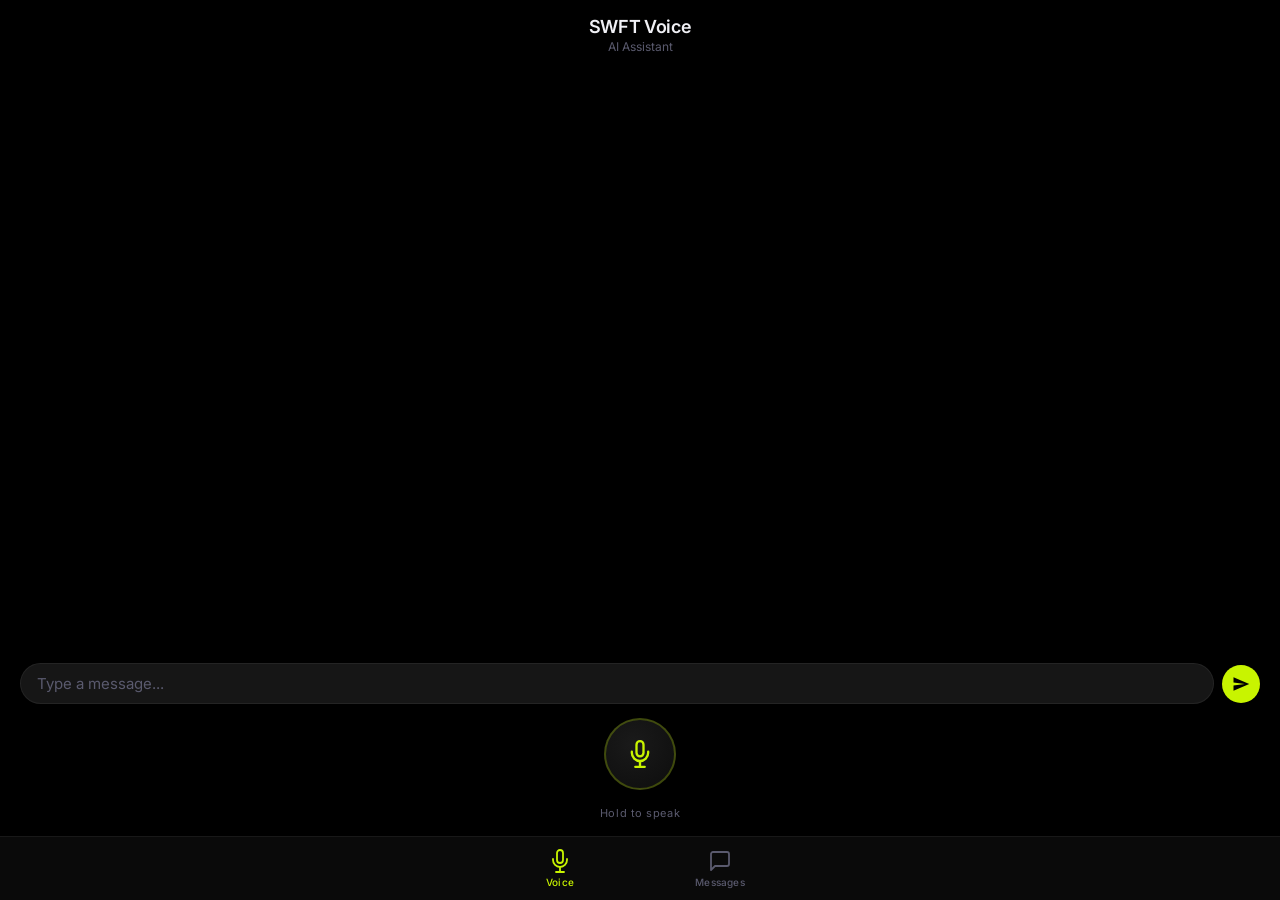
==== index.html @ 23e55fa4 "Add SWFT Voice messaging app with hold-to-speak and iMessage-style UI - index.html: Entry point with" ====
<!DOCTYPE html>
<html lang="en">
<head>
  <meta charset="UTF-8">
  <meta name="viewport" content="width=device-width, initial-scale=1.0, maximum-scale=1.0, user-scalable=no, viewport-fit=cover">
  <title>SWFT Voice</title>
  <link rel="stylesheet" href="theme.css">
  <style>
    /* Inline critical reset to prevent FOUC */
    html, body, #app { height: 100%; margin: 0; background: #000; }
  </style>
</head>
<body>
  <div id="app"></div>
  <script type="module" src="App.js"></script>
</body>
</html>
---- theme.css ----
/* ─── SWFT Voice — Dark Theme & Gemini Glow ─── */

@import url('https://fonts.googleapis.com/css2?family=SF+Pro+Text:wght@400;500;600&family=Inter:wght@300;400;500;600;700&display=swap');

:root {
  --bg: #000000;
  --surface: #0a0a0a;
  --surface2: #161616;
  --border: rgba(255,255,255,0.06);
  --accent: #c8f400;
  --accent-dim: rgba(200,244,0,0.25);
  --accent-glow: rgba(200,244,0,0.12);
  --text: #f0f0f5;
  --text-secondary: #8e8e93;
  --muted: #5a5a6e;
  --blue-bubble: #0b84fe;
  --gray-bubble: #2c2c2e;
  --danger: #ff453a;
  --font: 'Inter', -apple-system, BlinkMacSystemFont, 'Segoe UI', sans-serif;
}

* {
  margin: 0;
  padding: 0;
  box-sizing: border-box;
  -webkit-tap-highlight-color: transparent;
}

html, body {
  height: 100%;
  overflow: hidden;
}

body {
  background: var(--bg);
  color: var(--text);
  font-family: var(--font);
}

#app {
  height: 100%;
  display: flex;
  flex-direction: column;
}

/* ─── Gemini Glow Keyframes ─── */
@keyframes gemini-glow {
  0%, 100% {
    box-shadow:
      0 0 20px rgba(200,244,0,0.15),
      0 0 60px rgba(200,244,0,0.08),
      0 0 100px rgba(200,244,0,0.04);
  }
  50% {
    box-shadow:
      0 0 30px rgba(200,244,0,0.25),
      0 0 80px rgba(200,244,0,0.15),
      0 0 120px rgba(200,244,0,0.06);
  }
}

@keyframes gemini-pulse {
  0%, 100% { transform: scale(1); opacity: 0.6; }
  50% { transform: scale(1.08); opacity: 1; }
}

@keyframes gemini-ring {
  0% { transform: scale(0.8); opacity: 0.6; }
  50% { transform: scale(1.15); opacity: 0; }
  100% { transform: scale(0.8); opacity: 0.6; }
}

@keyframes recording-pulse {
  0%, 100% { transform: scale(1); }
  50% { transform: scale(1.12); }
}

@keyframes recording-ring {
  0% { transform: scale(1); opacity: 0.5; }
  100% { transform: scale(2.2); opacity: 0; }
}

@keyframes fade-in-up {
  from { opacity: 0; transform: translateY(12px); }
  to { opacity: 1; transform: translateY(0); }
}

@keyframes shimmer {
  0% { background-position: -200% 0; }
  100% { background-position: 200% 0; }
}

@keyframes typing-dot {
  0%, 60%, 100% { opacity: 0.3; transform: translateY(0); }
  30% { opacity: 1; transform: translateY(-4px); }
}

/* ─── Bottom Tab Bar ─── */
.tab-bar {
  display: flex;
  justify-content: center;
  gap: 0;
  background: #0a0a0a;
  border-top: 1px solid var(--border);
  padding: 8px 0;
  padding-bottom: max(8px, env(safe-area-inset-bottom));
  flex-shrink: 0;
}

.tab-btn {
  flex: 1;
  max-width: 160px;
  display: flex;
  flex-direction: column;
  align-items: center;
  gap: 3px;
  background: none;
  border: none;
  color: var(--muted);
  font-family: var(--font);
  font-size: 10px;
  font-weight: 500;
  letter-spacing: 0.02em;
  cursor: pointer;
  padding: 4px 0;
  transition: color 0.2s;
}

.tab-btn svg {
  width: 24px;
  height: 24px;
  fill: none;
  stroke: currentColor;
  stroke-width: 1.8;
  stroke-linecap: round;
  stroke-linejoin: round;
}

.tab-btn.active {
  color: var(--accent);
}

/* ─── Page Containers ─── */
.page {
  flex: 1;
  display: flex;
  flex-direction: column;
  overflow: hidden;
  min-height: 0;
}

/* ─── Voice Page ─── */
.voice-page {
  position: relative;
  background: var(--bg);
}

.voice-header {
  text-align: center;
  padding: 16px 20px 8px;
  flex-shrink: 0;
}

.voice-header h1 {
  font-size: 18px;
  font-weight: 600;
  letter-spacing: -0.02em;
  color: var(--text);
}

.voice-header .subtitle {
  font-size: 12px;
  color: var(--muted);
  margin-top: 2px;
}

/* Thread / scroll area */
.voice-thread {
  flex: 1;
  overflow-y: auto;
  padding: 12px 20px;
  display: flex;
  flex-direction: column;
  gap: 12px;
  min-height: 0;
  -webkit-mask-image: linear-gradient(
    to bottom,
    transparent 0%,
    black 8%,
    black 100%
  );
  mask-image: linear-gradient(
    to bottom,
    transparent 0%,
    black 8%,
    black 100%
  );
}

.voice-thread::-webkit-scrollbar { display: none; }

.voice-bubble {
  max-width: 82%;
  padding: 10px 14px;
  border-radius: 18px;
  font-size: 14px;
  line-height: 1.45;
  animation: fade-in-up 0.3s ease-out;
}

.voice-bubble.user {
  align-self: flex-end;
  background: var(--blue-bubble);
  color: #fff;
  border-bottom-right-radius: 6px;
}

.voice-bubble.ai {
  align-self: flex-start;
  background: var(--gray-bubble);
  color: var(--text);
  border-bottom-left-radius: 6px;
}

.voice-bubble .timestamp {
  font-size: 10px;
  color: rgba(255,255,255,0.4);
  margin-top: 4px;
}

/* Typing indicator */
.typing-indicator {
  display: flex;
  gap: 4px;
  padding: 12px 16px;
  align-self: flex-start;
  background: var(--gray-bubble);
  border-radius: 18px;
  border-bottom-left-radius: 6px;
  animation: fade-in-up 0.2s ease-out;
}

.typing-indicator span {
  width: 7px;
  height: 7px;
  background: var(--muted);
  border-radius: 50%;
  animation: typing-dot 1.4s infinite;
}

.typing-indicator span:nth-child(2) { animation-delay: 0.2s; }
.typing-indicator span:nth-child(3) { animation-delay: 0.4s; }

/* Voice controls area */
.voice-controls {
  flex-shrink: 0;
  display: flex;
  flex-direction: column;
  align-items: center;
  padding: 12px 20px 16px;
  gap: 14px;
}

/* Text input */
.voice-input-row {
  display: flex;
  width: 100%;
  gap: 8px;
  align-items: center;
}

.voice-input {
  flex: 1;
  background: var(--surface2);
  border: 1px solid var(--border);
  border-radius: 22px;
  padding: 10px 16px;
  color: var(--text);
  font-family: var(--font);
  font-size: 15px;
  outline: none;
  transition: border-color 0.2s;
}

.voice-input:focus {
  border-color: var(--accent-dim);
}

.voice-input::placeholder {
  color: var(--muted);
}

.send-btn {
  width: 38px;
  height: 38px;
  border-radius: 50%;
  background: var(--accent);
  border: none;
  cursor: pointer;
  display: flex;
  align-items: center;
  justify-content: center;
  flex-shrink: 0;
  transition: transform 0.15s, opacity 0.15s;
}

.send-btn:active { transform: scale(0.92); }

.send-btn svg {
  width: 18px;
  height: 18px;
  fill: #000;
}

/* Mic button */
.mic-container {
  position: relative;
  display: flex;
  align-items: center;
  justify-content: center;
}

.mic-btn {
  width: 72px;
  height: 72px;
  border-radius: 50%;
  background: radial-gradient(circle at 40% 35%, #1a1a1a, #0d0d0d);
  border: 2px solid var(--accent-dim);
  cursor: pointer;
  display: flex;
  align-items: center;
  justify-content: center;
  transition: transform 0.15s, border-color 0.2s;
  animation: gemini-glow 3s ease-in-out infinite;
  z-index: 2;
  touch-action: none;
  user-select: none;
}

.mic-btn svg {
  width: 28px;
  height: 28px;
  fill: none;
  stroke: var(--accent);
  stroke-width: 2;
  stroke-linecap: round;
  stroke-linejoin: round;
  transition: stroke 0.2s;
}

.mic-btn.recording {
  border-color: var(--danger);
  animation: recording-pulse 1s ease-in-out infinite;
}

.mic-btn.recording svg {
  stroke: var(--danger);
}

.mic-ring {
  position: absolute;
  width: 72px;
  height: 72px;
  border-radius: 50%;
  border: 1.5px solid var(--accent-dim);
  opacity: 0;
  pointer-events: none;
  z-index: 1;
}

.mic-btn.recording ~ .mic-ring {
  border-color: rgba(255,69,58,0.3);
  animation: recording-ring 1.5s ease-out infinite;
}

.mic-label {
  font-size: 11px;
  color: var(--muted);
  letter-spacing: 0.05em;
  margin-top: 2px;
}

/* ─── Messages Page (iMessage Style) ─── */
.messages-page {
  background: var(--bg);
}

.messages-header {
  display: flex;
  align-items: center;
  justify-content: space-between;
  padding: 14px 20px 10px;
  flex-shrink: 0;
}

.messages-header h1 {
  font-size: 28px;
  font-weight: 700;
  letter-spacing: -0.03em;
}

.messages-header .edit-btn {
  font-size: 14px;
  color: var(--accent);
  background: none;
  border: none;
  cursor: pointer;
  font-family: var(--font);
  font-weight: 500;
}

.messages-search {
  margin: 0 20px 10px;
  padding: 9px 14px;
  background: var(--surface2);
  border: none;
  border-radius: 12px;
  color: var(--text);
  font-family: var(--font);
  font-size: 14px;
  width: calc(100% - 40px);
  outline: none;
}

.messages-search::placeholder { color: var(--muted); }

.messages-list {
  flex: 1;
  overflow-y: auto;
  min-height: 0;
}

.messages-list::-webkit-scrollbar { display: none; }

.message-row {
  display: flex;
  align-items: center;
  gap: 12px;
  padding: 12px 20px;
  cursor: pointer;
  transition: background 0.15s;
  border-bottom: 1px solid var(--border);
}

.message-row:active {
  background: var(--surface2);
}

.avatar {
  width: 48px;
  height: 48px;
  border-radius: 50%;
  flex-shrink: 0;
  display: flex;
  align-items: center;
  justify-content: center;
  font-size: 18px;
  font-weight: 600;
  color: #fff;
}

.message-info {
  flex: 1;
  min-width: 0;
}

.message-top {
  display: flex;
  justify-content: space-between;
  align-items: baseline;
  gap: 8px;
}

.message-name {
  font-size: 15px;
  font-weight: 600;
  white-space: nowrap;
  overflow: hidden;
  text-overflow: ellipsis;
}

.message-time {
  font-size: 12px;
  color: var(--muted);
  flex-shrink: 0;
}

.message-preview {
  font-size: 13px;
  color: var(--text-secondary);
  white-space: nowrap;
  overflow: hidden;
  text-overflow: ellipsis;
  margin-top: 2px;
}

.swft-badge {
  display: inline-flex;
  align-items: center;
  gap: 3px;
  background: var(--accent-glow);
  color: var(--accent);
  font-size: 10px;
  font-weight: 600;
  padding: 2px 7px;
  border-radius: 6px;
  margin-left: 6px;
  vertical-align: middle;
  letter-spacing: 0.04em;
}

.swft-badge svg {
  width: 10px;
  height: 10px;
  fill: var(--accent);
}

.unread-dot {
  width: 10px;
  height: 10px;
  border-radius: 50%;
  background: var(--accent);
  flex-shrink: 0;
}
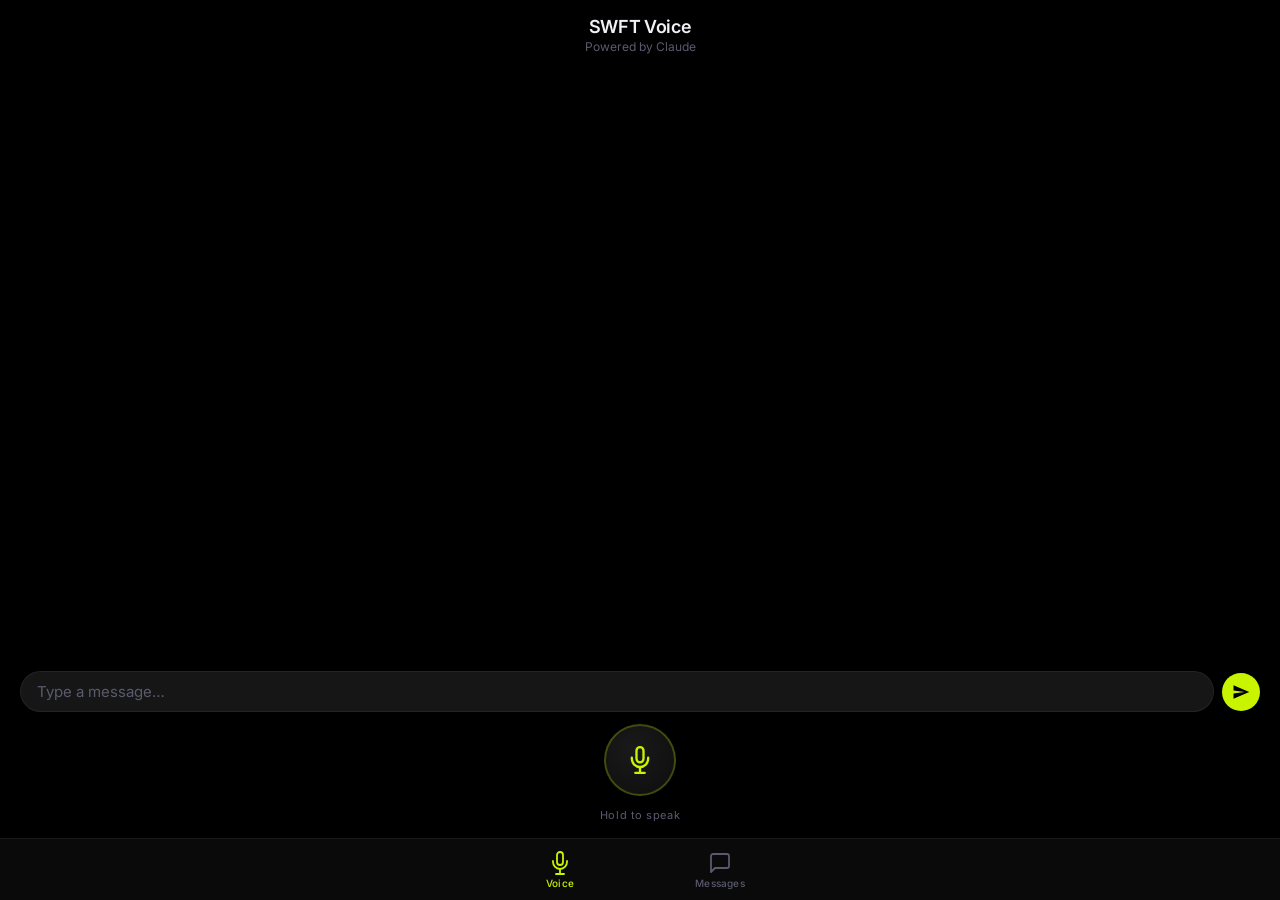
==== commit 9c908904: "Rebuild app from scratch with Claude + ElevenLabs APIs Clean rewrite of all files with APIs integrat" ====
--- a/index.html
+++ b/index.html
@@ -5,10 +5,6 @@
   <meta name="viewport" content="width=device-width, initial-scale=1.0, maximum-scale=1.0, user-scalable=no, viewport-fit=cover">
   <title>SWFT Voice</title>
   <link rel="stylesheet" href="theme.css">
-  <style>
-    /* Inline critical reset to prevent FOUC */
-    html, body, #app { height: 100%; margin: 0; background: #000; }
-  </style>
 </head>
 <body>
   <div id="app"></div>
--- a/theme.css
+++ b/theme.css
@@ -1,9 +1,8 @@
-/* ─── SWFT Voice — Dark Theme & Gemini Glow ─── */
-
-@import url('https://fonts.googleapis.com/css2?family=SF+Pro+Text:wght@400;500;600&family=Inter:wght@300;400;500;600;700&display=swap');
+/* ─── SWFT — Dark Theme & Gemini Glow ─── */
+@import url('https://fonts.googleapis.com/css2?family=Inter:wght@300;400;500;600;700&display=swap');
 
 :root {
-  --bg: #000000;
+  --bg: #000;
   --surface: #0a0a0a;
   --surface2: #161616;
   --border: rgba(255,255,255,0.06);
@@ -11,514 +10,135 @@
   --accent-dim: rgba(200,244,0,0.25);
   --accent-glow: rgba(200,244,0,0.12);
   --text: #f0f0f5;
-  --text-secondary: #8e8e93;
+  --text-sec: #8e8e93;
   --muted: #5a5a6e;
-  --blue-bubble: #0b84fe;
-  --gray-bubble: #2c2c2e;
-  --danger: #ff453a;
-  --font: 'Inter', -apple-system, BlinkMacSystemFont, 'Segoe UI', sans-serif;
+  --blue: #0b84fe;
+  --gray: #2c2c2e;
+  --red: #ff453a;
+  --font: 'Inter', -apple-system, BlinkMacSystemFont, sans-serif;
 }
 
-* {
-  margin: 0;
-  padding: 0;
-  box-sizing: border-box;
-  -webkit-tap-highlight-color: transparent;
+* { margin: 0; padding: 0; box-sizing: border-box; -webkit-tap-highlight-color: transparent; }
+html, body { height: 100%; overflow: hidden; }
+body { background: var(--bg); color: var(--text); font-family: var(--font); }
+#app { height: 100%; display: flex; flex-direction: column; }
+
+/* ── Animations ── */
+@keyframes glow {
+  0%, 100% { box-shadow: 0 0 20px rgba(200,244,0,.15), 0 0 60px rgba(200,244,0,.08); }
+  50% { box-shadow: 0 0 30px rgba(200,244,0,.25), 0 0 80px rgba(200,244,0,.15); }
 }
-
-html, body {
-  height: 100%;
-  overflow: hidden;
-}
-
-body {
-  background: var(--bg);
-  color: var(--text);
-  font-family: var(--font);
-}
-
-#app {
-  height: 100%;
-  display: flex;
-  flex-direction: column;
-}
-
-/* ─── Gemini Glow Keyframes ─── */
-@keyframes gemini-glow {
-  0%, 100% {
-    box-shadow:
-      0 0 20px rgba(200,244,0,0.15),
-      0 0 60px rgba(200,244,0,0.08),
-      0 0 100px rgba(200,244,0,0.04);
-  }
-  50% {
-    box-shadow:
-      0 0 30px rgba(200,244,0,0.25),
-      0 0 80px rgba(200,244,0,0.15),
-      0 0 120px rgba(200,244,0,0.06);
-  }
-}
-
-@keyframes gemini-pulse {
-  0%, 100% { transform: scale(1); opacity: 0.6; }
-  50% { transform: scale(1.08); opacity: 1; }
-}
-
-@keyframes gemini-ring {
-  0% { transform: scale(0.8); opacity: 0.6; }
-  50% { transform: scale(1.15); opacity: 0; }
-  100% { transform: scale(0.8); opacity: 0.6; }
-}
-
-@keyframes recording-pulse {
-  0%, 100% { transform: scale(1); }
-  50% { transform: scale(1.12); }
-}
-
-@keyframes recording-ring {
-  0% { transform: scale(1); opacity: 0.5; }
-  100% { transform: scale(2.2); opacity: 0; }
-}
-
-@keyframes fade-in-up {
-  from { opacity: 0; transform: translateY(12px); }
-  to { opacity: 1; transform: translateY(0); }
-}
-
-@keyframes shimmer {
-  0% { background-position: -200% 0; }
-  100% { background-position: 200% 0; }
-}
-
-@keyframes typing-dot {
-  0%, 60%, 100% { opacity: 0.3; transform: translateY(0); }
+@keyframes rec-pulse { 0%,100% { transform: scale(1); } 50% { transform: scale(1.12); } }
+@keyframes rec-ring { 0% { transform: scale(1); opacity: .5; } 100% { transform: scale(2.2); opacity: 0; } }
+@keyframes slide-up { from { opacity: 0; transform: translateY(10px); } to { opacity: 1; transform: translateY(0); } }
+@keyframes dot-bounce {
+  0%,60%,100% { opacity: .3; transform: translateY(0); }
   30% { opacity: 1; transform: translateY(-4px); }
 }
 
-/* ─── Bottom Tab Bar ─── */
+/* ── Tab Bar ── */
 .tab-bar {
-  display: flex;
-  justify-content: center;
-  gap: 0;
-  background: #0a0a0a;
-  border-top: 1px solid var(--border);
-  padding: 8px 0;
-  padding-bottom: max(8px, env(safe-area-inset-bottom));
+  display: flex; justify-content: center;
+  background: var(--surface); border-top: 1px solid var(--border);
+  padding: 8px 0; padding-bottom: max(8px, env(safe-area-inset-bottom));
   flex-shrink: 0;
 }
+.tab-btn {
+  flex: 1; max-width: 160px;
+  display: flex; flex-direction: column; align-items: center; gap: 3px;
+  background: none; border: none; color: var(--muted);
+  font: 500 10px/1 var(--font); letter-spacing: .02em;
+  cursor: pointer; padding: 4px 0; transition: color .2s;
+}
+.tab-btn svg { width: 24px; height: 24px; fill: none; stroke: currentColor; stroke-width: 1.8; stroke-linecap: round; stroke-linejoin: round; }
+.tab-btn.active { color: var(--accent); }
 
-.tab-btn {
-  flex: 1;
-  max-width: 160px;
-  display: flex;
-  flex-direction: column;
-  align-items: center;
-  gap: 3px;
-  background: none;
-  border: none;
-  color: var(--muted);
-  font-family: var(--font);
-  font-size: 10px;
-  font-weight: 500;
-  letter-spacing: 0.02em;
-  cursor: pointer;
-  padding: 4px 0;
-  transition: color 0.2s;
+/* ── Shared Page ── */
+.page { flex: 1; display: flex; flex-direction: column; overflow: hidden; min-height: 0; }
+
+/* ── Voice Page ── */
+.v-header { text-align: center; padding: 16px 20px 8px; flex-shrink: 0; }
+.v-header h1 { font-size: 18px; font-weight: 600; letter-spacing: -.02em; }
+.v-header p { font-size: 12px; color: var(--muted); margin-top: 2px; }
+
+.v-thread {
+  flex: 1; overflow-y: auto; padding: 12px 20px;
+  display: flex; flex-direction: column; gap: 10px; min-height: 0;
+  -webkit-mask-image: linear-gradient(to bottom, transparent 0%, #000 8%, #000 100%);
+  mask-image: linear-gradient(to bottom, transparent 0%, #000 8%, #000 100%);
 }
+.v-thread::-webkit-scrollbar { display: none; }
 
-.tab-btn svg {
-  width: 24px;
-  height: 24px;
-  fill: none;
-  stroke: currentColor;
-  stroke-width: 1.8;
-  stroke-linecap: round;
-  stroke-linejoin: round;
+.bubble { max-width: 82%; padding: 10px 14px; border-radius: 18px; font-size: 14px; line-height: 1.45; animation: slide-up .25s ease-out; }
+.bubble.user { align-self: flex-end; background: var(--blue); color: #fff; border-bottom-right-radius: 6px; }
+.bubble.ai { align-self: flex-start; background: var(--gray); color: var(--text); border-bottom-left-radius: 6px; }
+.bubble .ts { font-size: 10px; color: rgba(255,255,255,.35); margin-top: 4px; }
+
+.typing { display: flex; gap: 4px; padding: 12px 16px; align-self: flex-start; background: var(--gray); border-radius: 18px; border-bottom-left-radius: 6px; animation: slide-up .2s ease-out; }
+.typing span { width: 7px; height: 7px; background: var(--muted); border-radius: 50%; animation: dot-bounce 1.4s infinite; }
+.typing span:nth-child(2) { animation-delay: .2s; }
+.typing span:nth-child(3) { animation-delay: .4s; }
+
+.v-controls { flex-shrink: 0; display: flex; flex-direction: column; align-items: center; padding: 10px 20px 16px; gap: 12px; }
+
+.v-input-row { display: flex; width: 100%; gap: 8px; align-items: center; }
+.v-input {
+  flex: 1; background: var(--surface2); border: 1px solid var(--border);
+  border-radius: 22px; padding: 10px 16px; color: var(--text);
+  font: 15px var(--font); outline: none; transition: border-color .2s;
 }
-
-.tab-btn.active {
-  color: var(--accent);
-}
-
-/* ─── Page Containers ─── */
-.page {
-  flex: 1;
-  display: flex;
-  flex-direction: column;
-  overflow: hidden;
-  min-height: 0;
-}
-
-/* ─── Voice Page ─── */
-.voice-page {
-  position: relative;
-  background: var(--bg);
-}
-
-.voice-header {
-  text-align: center;
-  padding: 16px 20px 8px;
-  flex-shrink: 0;
-}
-
-.voice-header h1 {
-  font-size: 18px;
-  font-weight: 600;
-  letter-spacing: -0.02em;
-  color: var(--text);
-}
-
-.voice-header .subtitle {
-  font-size: 12px;
-  color: var(--muted);
-  margin-top: 2px;
-}
-
-/* Thread / scroll area */
-.voice-thread {
-  flex: 1;
-  overflow-y: auto;
-  padding: 12px 20px;
-  display: flex;
-  flex-direction: column;
-  gap: 12px;
-  min-height: 0;
-  -webkit-mask-image: linear-gradient(
-    to bottom,
-    transparent 0%,
-    black 8%,
-    black 100%
-  );
-  mask-image: linear-gradient(
-    to bottom,
-    transparent 0%,
-    black 8%,
-    black 100%
-  );
-}
-
-.voice-thread::-webkit-scrollbar { display: none; }
-
-.voice-bubble {
-  max-width: 82%;
-  padding: 10px 14px;
-  border-radius: 18px;
-  font-size: 14px;
-  line-height: 1.45;
-  animation: fade-in-up 0.3s ease-out;
-}
-
-.voice-bubble.user {
-  align-self: flex-end;
-  background: var(--blue-bubble);
-  color: #fff;
-  border-bottom-right-radius: 6px;
-}
-
-.voice-bubble.ai {
-  align-self: flex-start;
-  background: var(--gray-bubble);
-  color: var(--text);
-  border-bottom-left-radius: 6px;
-}
-
-.voice-bubble .timestamp {
-  font-size: 10px;
-  color: rgba(255,255,255,0.4);
-  margin-top: 4px;
-}
-
-/* Typing indicator */
-.typing-indicator {
-  display: flex;
-  gap: 4px;
-  padding: 12px 16px;
-  align-self: flex-start;
-  background: var(--gray-bubble);
-  border-radius: 18px;
-  border-bottom-left-radius: 6px;
-  animation: fade-in-up 0.2s ease-out;
-}
-
-.typing-indicator span {
-  width: 7px;
-  height: 7px;
-  background: var(--muted);
-  border-radius: 50%;
-  animation: typing-dot 1.4s infinite;
-}
-
-.typing-indicator span:nth-child(2) { animation-delay: 0.2s; }
-.typing-indicator span:nth-child(3) { animation-delay: 0.4s; }
-
-/* Voice controls area */
-.voice-controls {
-  flex-shrink: 0;
-  display: flex;
-  flex-direction: column;
-  align-items: center;
-  padding: 12px 20px 16px;
-  gap: 14px;
-}
-
-/* Text input */
-.voice-input-row {
-  display: flex;
-  width: 100%;
-  gap: 8px;
-  align-items: center;
-}
-
-.voice-input {
-  flex: 1;
-  background: var(--surface2);
-  border: 1px solid var(--border);
-  border-radius: 22px;
-  padding: 10px 16px;
-  color: var(--text);
-  font-family: var(--font);
-  font-size: 15px;
-  outline: none;
-  transition: border-color 0.2s;
-}
-
-.voice-input:focus {
-  border-color: var(--accent-dim);
-}
-
-.voice-input::placeholder {
-  color: var(--muted);
-}
+.v-input:focus { border-color: var(--accent-dim); }
+.v-input::placeholder { color: var(--muted); }
 
 .send-btn {
-  width: 38px;
-  height: 38px;
-  border-radius: 50%;
-  background: var(--accent);
-  border: none;
-  cursor: pointer;
-  display: flex;
-  align-items: center;
-  justify-content: center;
-  flex-shrink: 0;
-  transition: transform 0.15s, opacity 0.15s;
+  width: 38px; height: 38px; border-radius: 50%; background: var(--accent);
+  border: none; cursor: pointer; display: flex; align-items: center; justify-content: center;
+  flex-shrink: 0; transition: transform .15s;
 }
+.send-btn:active { transform: scale(.92); }
+.send-btn svg { width: 18px; height: 18px; fill: #000; }
 
-.send-btn:active { transform: scale(0.92); }
+.mic-wrap { position: relative; display: flex; align-items: center; justify-content: center; }
+.mic-btn {
+  width: 72px; height: 72px; border-radius: 50%;
+  background: radial-gradient(circle at 40% 35%, #1a1a1a, #0d0d0d);
+  border: 2px solid var(--accent-dim); cursor: pointer;
+  display: flex; align-items: center; justify-content: center;
+  animation: glow 3s ease-in-out infinite; z-index: 2;
+  touch-action: none; user-select: none; transition: border-color .2s;
+}
+.mic-btn svg { width: 28px; height: 28px; fill: none; stroke: var(--accent); stroke-width: 2; stroke-linecap: round; stroke-linejoin: round; transition: stroke .2s; }
+.mic-btn.rec { border-color: var(--red); animation: rec-pulse 1s ease-in-out infinite; }
+.mic-btn.rec svg { stroke: var(--red); }
+.mic-ring { position: absolute; width: 72px; height: 72px; border-radius: 50%; border: 1.5px solid var(--accent-dim); opacity: 0; pointer-events: none; z-index: 1; }
+.mic-btn.rec ~ .mic-ring { border-color: rgba(255,69,58,.3); animation: rec-ring 1.5s ease-out infinite; }
+.mic-label { font-size: 11px; color: var(--muted); letter-spacing: .05em; }
 
-.send-btn svg {
-  width: 18px;
-  height: 18px;
-  fill: #000;
+/* ── Messages Page ── */
+.m-header { display: flex; align-items: center; justify-content: space-between; padding: 14px 20px 10px; flex-shrink: 0; }
+.m-header h1 { font-size: 28px; font-weight: 700; letter-spacing: -.03em; }
+.m-header button { font: 500 14px var(--font); color: var(--accent); background: none; border: none; cursor: pointer; }
+
+.m-search {
+  margin: 0 20px 10px; padding: 9px 14px; background: var(--surface2);
+  border: none; border-radius: 12px; color: var(--text);
+  font: 14px var(--font); width: calc(100% - 40px); outline: none;
 }
+.m-search::placeholder { color: var(--muted); }
 
-/* Mic button */
-.mic-container {
-  position: relative;
-  display: flex;
-  align-items: center;
-  justify-content: center;
-}
+.m-list { flex: 1; overflow-y: auto; min-height: 0; }
+.m-list::-webkit-scrollbar { display: none; }
 
-.mic-btn {
-  width: 72px;
-  height: 72px;
-  border-radius: 50%;
-  background: radial-gradient(circle at 40% 35%, #1a1a1a, #0d0d0d);
-  border: 2px solid var(--accent-dim);
-  cursor: pointer;
-  display: flex;
-  align-items: center;
-  justify-content: center;
-  transition: transform 0.15s, border-color 0.2s;
-  animation: gemini-glow 3s ease-in-out infinite;
-  z-index: 2;
-  touch-action: none;
-  user-select: none;
-}
+.m-row { display: flex; align-items: center; gap: 12px; padding: 12px 20px; cursor: pointer; transition: background .15s; border-bottom: 1px solid var(--border); }
+.m-row:active { background: var(--surface2); }
 
-.mic-btn svg {
-  width: 28px;
-  height: 28px;
-  fill: none;
-  stroke: var(--accent);
-  stroke-width: 2;
-  stroke-linecap: round;
-  stroke-linejoin: round;
-  transition: stroke 0.2s;
-}
+.avatar { width: 48px; height: 48px; border-radius: 50%; flex-shrink: 0; display: flex; align-items: center; justify-content: center; font-size: 18px; font-weight: 600; color: #fff; }
+.m-info { flex: 1; min-width: 0; }
+.m-top { display: flex; justify-content: space-between; align-items: baseline; gap: 8px; }
+.m-name { font-size: 15px; font-weight: 600; white-space: nowrap; overflow: hidden; text-overflow: ellipsis; }
+.m-time { font-size: 12px; color: var(--muted); flex-shrink: 0; }
+.m-preview { font-size: 13px; color: var(--text-sec); white-space: nowrap; overflow: hidden; text-overflow: ellipsis; margin-top: 2px; }
 
-.mic-btn.recording {
-  border-color: var(--danger);
-  animation: recording-pulse 1s ease-in-out infinite;
-}
-
-.mic-btn.recording svg {
-  stroke: var(--danger);
-}
-
-.mic-ring {
-  position: absolute;
-  width: 72px;
-  height: 72px;
-  border-radius: 50%;
-  border: 1.5px solid var(--accent-dim);
-  opacity: 0;
-  pointer-events: none;
-  z-index: 1;
-}
-
-.mic-btn.recording ~ .mic-ring {
-  border-color: rgba(255,69,58,0.3);
-  animation: recording-ring 1.5s ease-out infinite;
-}
-
-.mic-label {
-  font-size: 11px;
-  color: var(--muted);
-  letter-spacing: 0.05em;
-  margin-top: 2px;
-}
-
-/* ─── Messages Page (iMessage Style) ─── */
-.messages-page {
-  background: var(--bg);
-}
-
-.messages-header {
-  display: flex;
-  align-items: center;
-  justify-content: space-between;
-  padding: 14px 20px 10px;
-  flex-shrink: 0;
-}
-
-.messages-header h1 {
-  font-size: 28px;
-  font-weight: 700;
-  letter-spacing: -0.03em;
-}
-
-.messages-header .edit-btn {
-  font-size: 14px;
-  color: var(--accent);
-  background: none;
-  border: none;
-  cursor: pointer;
-  font-family: var(--font);
-  font-weight: 500;
-}
-
-.messages-search {
-  margin: 0 20px 10px;
-  padding: 9px 14px;
-  background: var(--surface2);
-  border: none;
-  border-radius: 12px;
-  color: var(--text);
-  font-family: var(--font);
-  font-size: 14px;
-  width: calc(100% - 40px);
-  outline: none;
-}
-
-.messages-search::placeholder { color: var(--muted); }
-
-.messages-list {
-  flex: 1;
-  overflow-y: auto;
-  min-height: 0;
-}
-
-.messages-list::-webkit-scrollbar { display: none; }
-
-.message-row {
-  display: flex;
-  align-items: center;
-  gap: 12px;
-  padding: 12px 20px;
-  cursor: pointer;
-  transition: background 0.15s;
-  border-bottom: 1px solid var(--border);
-}
-
-.message-row:active {
-  background: var(--surface2);
-}
-
-.avatar {
-  width: 48px;
-  height: 48px;
-  border-radius: 50%;
-  flex-shrink: 0;
-  display: flex;
-  align-items: center;
-  justify-content: center;
-  font-size: 18px;
-  font-weight: 600;
-  color: #fff;
-}
-
-.message-info {
-  flex: 1;
-  min-width: 0;
-}
-
-.message-top {
-  display: flex;
-  justify-content: space-between;
-  align-items: baseline;
-  gap: 8px;
-}
-
-.message-name {
-  font-size: 15px;
-  font-weight: 600;
-  white-space: nowrap;
-  overflow: hidden;
-  text-overflow: ellipsis;
-}
-
-.message-time {
-  font-size: 12px;
-  color: var(--muted);
-  flex-shrink: 0;
-}
-
-.message-preview {
-  font-size: 13px;
-  color: var(--text-secondary);
-  white-space: nowrap;
-  overflow: hidden;
-  text-overflow: ellipsis;
-  margin-top: 2px;
-}
-
-.swft-badge {
-  display: inline-flex;
-  align-items: center;
-  gap: 3px;
-  background: var(--accent-glow);
-  color: var(--accent);
-  font-size: 10px;
-  font-weight: 600;
-  padding: 2px 7px;
-  border-radius: 6px;
-  margin-left: 6px;
-  vertical-align: middle;
-  letter-spacing: 0.04em;
-}
-
-.swft-badge svg {
-  width: 10px;
-  height: 10px;
-  fill: var(--accent);
-}
-
-.unread-dot {
-  width: 10px;
-  height: 10px;
-  border-radius: 50%;
-  background: var(--accent);
-  flex-shrink: 0;
-}
+.badge { display: inline-flex; align-items: center; gap: 3px; background: var(--accent-glow); color: var(--accent); font-size: 10px; font-weight: 600; padding: 2px 7px; border-radius: 6px; margin-left: 6px; vertical-align: middle; }
+.badge svg { width: 10px; height: 10px; fill: var(--accent); }
+.dot { width: 10px; height: 10px; border-radius: 50%; background: var(--accent); flex-shrink: 0; }
